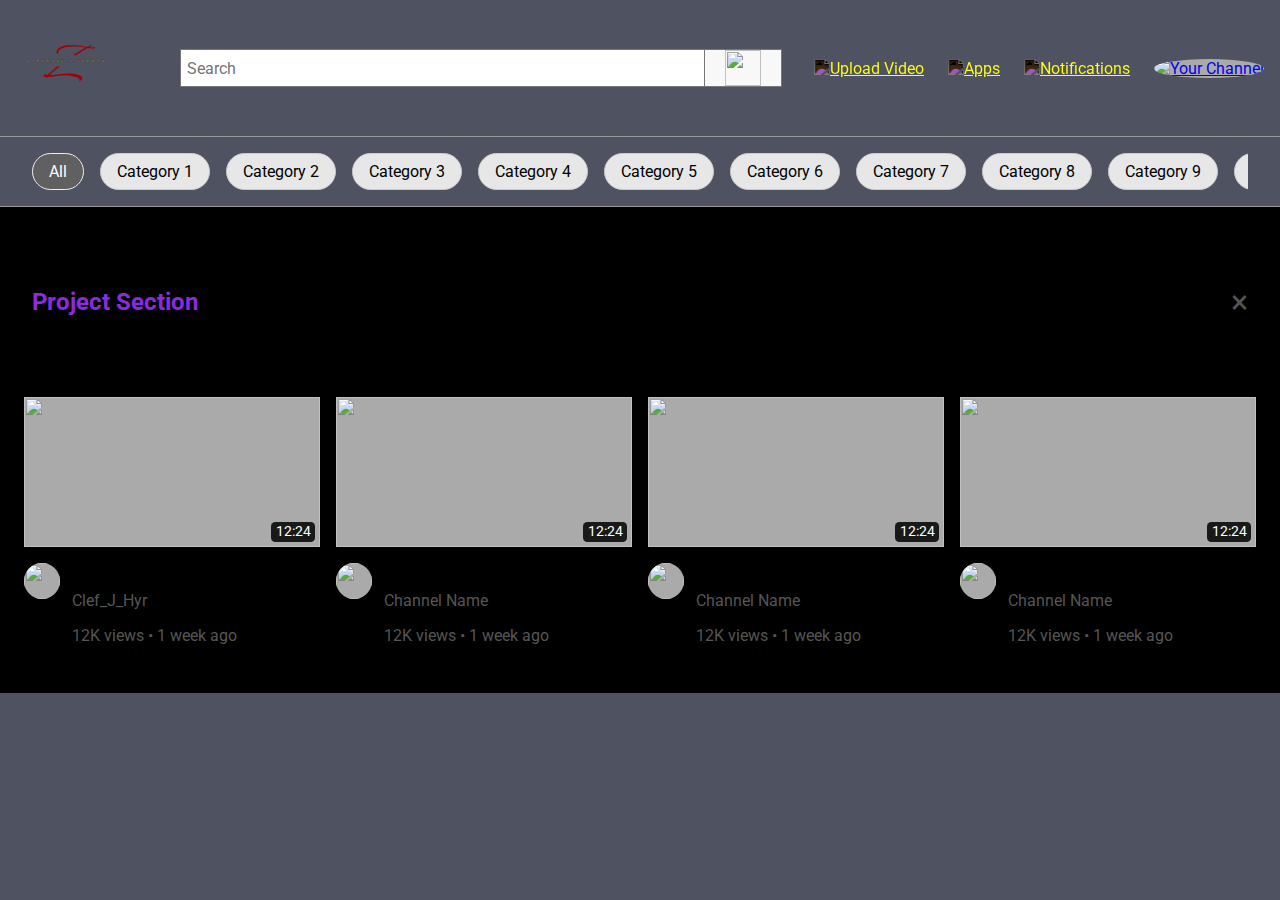
==== pages/Vid.html @ 7f9f7797 "Add files via upload" ====
<!--WebDevSimplified-->
<!DOCTYPE html>
<html lang="en">
<head>
    <meta charset="UTF-8">
    <meta name="viewport" content="width=device-width, initial-scale=1.0">
    <meta http-equiv="X-UA-Compatible" content="ie=edge">
    <link rel="stylesheet" href="VStyles.css">
    <link href="https://fonts.googleapis.com/css2?family=Roboto:wght@400;700&display=swap" rel="stylesheet">
    <title>Document</title>
    <style>
        .menu-icons img:not(.menu-channel-icon) {
            filter: invert(1);
        }
    </style>
</head>
<body>
    <header class="header">
        <a href="../index.html">
            <img src="../images/Logo/Zep_2.2.png" alt="CJZ Logo"class="CJZ-logo" />
            </a>
            <form class="search-bar">
                <input class="search-input" type="search"placeholder="Search" aria-label="Search" />
                <button type="submit" class="search-btn"> 
                    <img src="../icon/magnify.svg" style="width: 36px; height: 36px;" />
                </button>
                       </form>
        <div class="menu-icons">
        <a href="#">
            <img src="../icon/video-plus.svg" alt="Upload Video" style="width: 36px; height: 36px;" />
        </a>
        <a href="#">
            <img src="../icon/apps.svg" alt="Apps" style="width: 36px; height: 36px;" />
        </a>
        <a href="#">
            <img src="../icon/bell.svg" alt="Notifications" style="width: 36px; height: 36px;" />
        </a>
        <a href="#">
            <img class="menu-channel-icon" src="../images/YC.png" alt="Your Channel" style="width: 36px; height: 36px;" />
        </a>
    </div>
                </header>
    <div class="categories">
    <section class="category-section">
        <button class="category active">All</button>
        <button class="category">Category 1</button>
        <button class="category">Category 2</button>
        <button class="category">Category 3</button>
        <button class="category">Category 4</button>
        <button class="category">Category 5</button>
        <button class="category">Category 6</button>
        <button class="category">Category 7</button>
        <button class="category">Category 8</button>
        <button class="category">Category 9</button>
        <button class="category">Category 10</button>
</section>
    
    </div>
    <div class="videos">
        <section class="video-section">
            <h2 class="video-section-title">
                Project Section
                <button class="video-section-title-close">&times;</button> 
            </h2>
            <article class="video-container">
                <a href="#" class="thumbnail" data-duration="12:24">
                    <img class="thumbnail-image" src="http://unsplash.it/250/150?gravity=center" /></a>
                <div class="video-bottom-section">
                    <a href="#">
                        <img class="channel-icon" src="../images/YC.png" />
                             </a>
                    <div class="video-details">
                        <a href="#" class="video-title">Video Title</a>
                        <a href="#" class="video-channel-name">Clef_J_Hyr</a>
                        <div class="video-metadata">
                            <span>12K views</span>
                            •
                            <span>1 week ago</span>
                            
                            </div>
                    </div>
                    </div>


            </article>
            <article class="video-container">
                <a href="#" class="thumbnail" data-duration="12:24">
                    <img class="thumbnail-image" src="http://unsplash.it/250/150?gravity=center" /></a>
                <div class="video-bottom-section">
                    <a href="#">
                        <img class="channel-icon" src="http://unsplash.it/36/36?gravity=center" />
                             </a>
                    <div class="video-details">
                        <a href="#" class="video-title">Video Title</a>
                        <a href="#" class="video-channel-name">Channel Name</a>
                        <div class="video-metadata">
                            <span>12K views</span>
                            •
                            <span>1 week ago</span>
                            
                            </div>
                    </div>
                    </div>


            </article>
            <article class="video-container">
                <a href="#" class="thumbnail" data-duration="12:24">
                    <img class="thumbnail-image" src="http://unsplash.it/250/150?gravity=center" /></a>
                <div class="video-bottom-section">
                    <a href="#">
                        <img class="channel-icon" src="http://unsplash.it/36/36?gravity=center" />
                             </a>
                    <div class="video-details">
                        <a href="#" class="video-title">Video Title</a>
                        <a href="#" class="video-channel-name">Channel Name</a>
                        <div class="video-metadata">
                            <span>12K views</span>
                            •
                            <span>1 week ago</span>
                            
                            </div>
                    </div>
                    </div>


            </article>
            <article class="video-container">
                <a href="#" class="thumbnail" data-duration="12:24">
                    <img class="thumbnail-image" src="http://unsplash.it/250/150?gravity=center" /></a>
                <div class="video-bottom-section">
                    <a href="#">
                        <img class="channel-icon" src="http://unsplash.it/36/36?gravity=center" />
                             </a>
                    <div class="video-details">
                        <a href="#" class="video-title">Video Title</a>
                        <a href="#" class="video-channel-name">Channel Name</a>
                        <div class="video-metadata">
                            <span>12K views</span>
                            •
                            <span>1 week ago</span>
                            
                            </div>
                    </div>
                    </div>


            </article>
        </section>
</div>

</body>
</html>
---- pages/VStyles.css ----
/*WebDevSimplified*/
*, *::before, *::after {
    box-sizing: border-box;
    font-family: 'Roboto', Arial, Helvetica, sans-serif;
}


body {
    margin: 0;
    min-height: 100vh;
    width:100%;
    background-image: linear-gradient(rgba(4,9,30,0.7),rgba(4,9,30,0.7)),url(../images/BG.jpg);
    background-position: center;
    background-size: cover;
    position: relative;
}

.video-section { 
    display: grid;
    grid-template-columns: repeat(auto-fill, minmax(250px, 1fr));
    gap: 3rem 1rem;
    padding: 3rem 0;
    margin: 0 1.5rem; 
    border-top: 4px solid #CCC;

}

.video-section:first-child { 
    border-top: none;
}

.header {
    display: flex;
    justify-content: space-between;
    align-items: center;
    padding: 1rem;
}

.CJZ-logo {
    height: 100px;
    width: 100;
}

.search-bar {
    display: flex;
    flex-grow: 1;
    margin: 0 2rem 0 4rem;
}

.search-input {
    width: 100%;
    font-size: inherit;
    padding: .4em;
    border: 1px solid #777;
    border-top-right-radius: 0;
    border-bottom-right-radius: 0;
}

.search-btn {
    
    display: flex;
    align-items: center;
    padding: 0 1.25rem;
    border: 1px solid #777;
    background-color: #F8F8F8;
    border-left: none;
    border-top-left-radius: 0;
    border-bottom-left-radius: 0;
    cursor: pointer;
}

.search-btn:hover {
    background-color: #F0F0F0;
}
.menu-icons {
    display: grid;
    grid-template-columns: repeat(4, auto);
    align-items: center;
    gap: 1.5rem;
}

.menu-channel-icon {
    border-radius: 50%;
    width: .36px;
    height: .36px;
    background-color: #AAA;
}

.video-container {
    display: flex;
    flex-direction: column;
}

.thumbnail {
    position: relative;
    display: flex;
}

.thumbnail::before {
    content: attr(data-duration); /* Sets the content of the pseudo-element to the data-duration attribute */
    position: absolute;
    background-color: rgba(0, 0, 0, 0.85);
    color: white;
    right: 5px;
    bottom: 5px;
    padding: 0.1em 0.3em;
    border-radius: 0.3em;
    font-size: 0.9rem;
    /* Adjust other styles as needed for your design */
}
.thumbnail-image { 
    width: 100%;
    height: 100%;
    min-width: 250px;
    min-height: 150px;
    background-color: #AAA;
}

.video-bottom-section { 
    display: flex; 
    align-items: flex-start; 
    margin-top: 1rem;
}

.channel-icon { 
    margin-right: .75rem;
    border-radius: 50%;
    width: 36px;
    height: 36px;
    background-color: #AAA;
}

.video-details { 
    display: flex;
    flex-direction: column;
}

.video-title {
    font-size: 1.1rem;
    font-weight: bold;
    margin-bottom: .5rem;
    text-decoration: none;
    color: black;
}

.video-channel-name { 
    margin-bottom: 1rem;
    text-decoration: none;
    color:#555;
    transition: color 150ms;
}

.video-channel-name: hover {
    color：#111;
}

.video-channel-name,
.video-metadata { 
    color:#555;
}

.video-section-title { 
    grid-column: 1 / -1; 
    margin: -. 5rem 0; 
    display: flex;
    justify-content: space-between;
    align-items: center;
    padding: 0.5rem;
    color: blueviolet;
}

.video-section-title-close { 
    border: none;
    background: none;
    padding: 0; font-size: 2rem;
    color: #555;
    cursor: pointer;
}

.videos {/*bacground*/
    background-color: #000000;
}

.categories { 
    padding: 1rem 2rem; 
    border-top: 1px solid #999;
    border-bottom: 1px solid #999;
}

.category-section { 
    display: flex;
    overflow: hidden;
}

.category {
    margin-right: 1rem;
    word-wrap: none;
    white-space: nowrap;
    border: 1px solid #CCC;
    border-radius: 900px;
    background-color: #E7E7E7;
    padding: .5rem 1rem;
    font-size: inherit;
    cursor: pointer;
    transition: background-color 150ms;
}

.category: hover { 
    background-color: #DDD;
}

.category.active {
    background-color: #606060;
    color: white;
    border-color: #EEE;
}
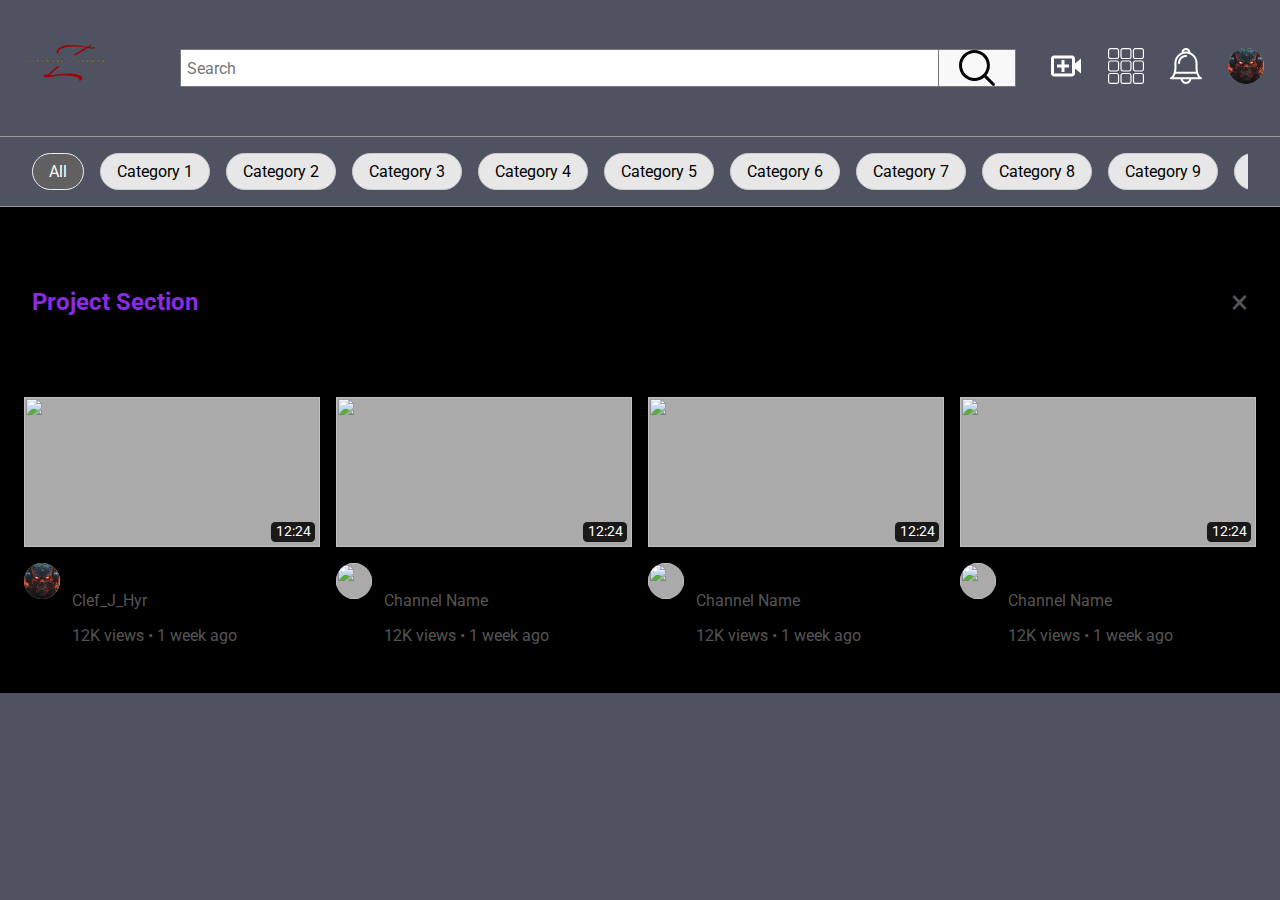
==== commit e7db0b91: "Update Vid.html" ====
--- a/pages/Vid.html
+++ b/pages/Vid.html
@@ -63,7 +63,7 @@
                 <button class="video-section-title-close">&times;</button> 
             </h2>
             <article class="video-container">
-                <a href="#" class="thumbnail" data-duration="12:24">
+                <a href="HW.html" class="thumbnail" data-duration="12:24">
                     <img class="thumbnail-image" src="http://unsplash.it/250/150?gravity=center" /></a>
                 <div class="video-bottom-section">
                     <a href="#">
@@ -150,4 +150,4 @@
 </div>
 
 </body>
-</html>+</html>
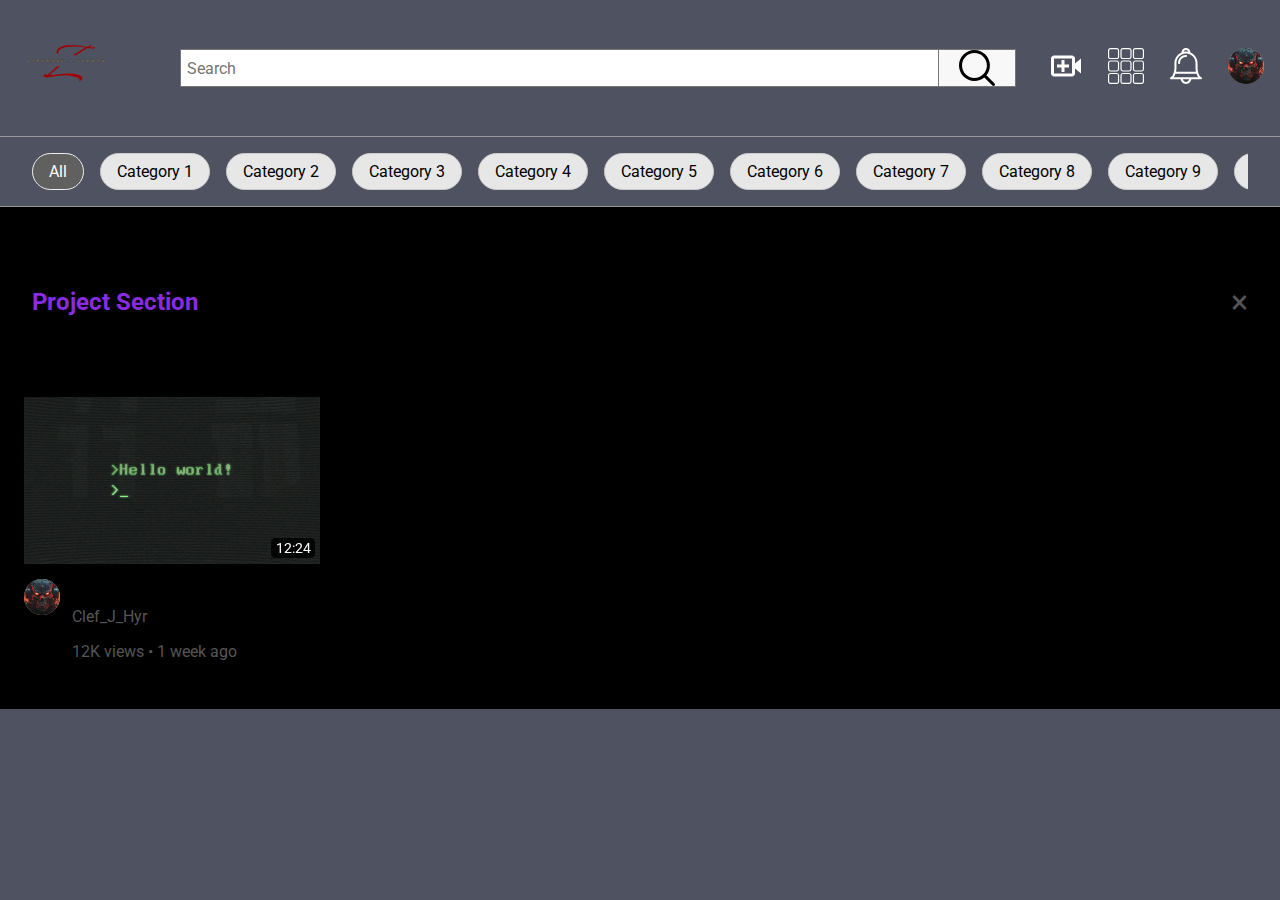
==== commit 9b763c4a: "Add files via upload" ====
--- a/pages/Vid.html
+++ b/pages/Vid.html
@@ -12,6 +12,9 @@
         .menu-icons img:not(.menu-channel-icon) {
             filter: invert(1);
         }
+        
+        
+    
     </style>
 </head>
 <body>
@@ -62,13 +65,21 @@
                 Project Section
                 <button class="video-section-title-close">&times;</button> 
             </h2>
+
+            <!-- Inserted video container with thumbnail -->
             <article class="video-container">
                 <a href="HW.html" class="thumbnail" data-duration="12:24">
-                    <img class="thumbnail-image" src="http://unsplash.it/250/150?gravity=center" /></a>
+                    <img src="" alt="Thumbnail Image" onerror="this.style.display='none';">
+                    <!-- Add your image source here -->
+                    <video id="myVideo" style="width: 100%; height: auto;">
+                        <source src="../Videos/hello_world.mp4" type="video/mp4">
+                        Your browser does not support the video tag.
+                    </video>
+                </a>
                 <div class="video-bottom-section">
                     <a href="#">
                         <img class="channel-icon" src="../images/YC.png" />
-                             </a>
+                    </a>
                     <div class="video-details">
                         <a href="#" class="video-title">Video Title</a>
                         <a href="#" class="video-channel-name">Clef_J_Hyr</a>
@@ -76,78 +87,30 @@
                             <span>12K views</span>
                             •
                             <span>1 week ago</span>
-                            
-                            </div>
+                        </div>
                     </div>
-                    </div>
-
-
+                </div>
             </article>
-            <article class="video-container">
-                <a href="#" class="thumbnail" data-duration="12:24">
-                    <img class="thumbnail-image" src="http://unsplash.it/250/150?gravity=center" /></a>
-                <div class="video-bottom-section">
-                    <a href="#">
-                        <img class="channel-icon" src="http://unsplash.it/36/36?gravity=center" />
-                             </a>
-                    <div class="video-details">
-                        <a href="#" class="video-title">Video Title</a>
-                        <a href="#" class="video-channel-name">Channel Name</a>
-                        <div class="video-metadata">
-                            <span>12K views</span>
-                            •
-                            <span>1 week ago</span>
-                            
-                            </div>
-                    </div>
-                    </div>
-
-
-            </article>
-            <article class="video-container">
-                <a href="#" class="thumbnail" data-duration="12:24">
-                    <img class="thumbnail-image" src="http://unsplash.it/250/150?gravity=center" /></a>
-                <div class="video-bottom-section">
-                    <a href="#">
-                        <img class="channel-icon" src="http://unsplash.it/36/36?gravity=center" />
-                             </a>
-                    <div class="video-details">
-                        <a href="#" class="video-title">Video Title</a>
-                        <a href="#" class="video-channel-name">Channel Name</a>
-                        <div class="video-metadata">
-                            <span>12K views</span>
-                            •
-                            <span>1 week ago</span>
-                            
-                            </div>
-                    </div>
-                    </div>
-
-
-            </article>
-            <article class="video-container">
-                <a href="#" class="thumbnail" data-duration="12:24">
-                    <img class="thumbnail-image" src="http://unsplash.it/250/150?gravity=center" /></a>
-                <div class="video-bottom-section">
-                    <a href="#">
-                        <img class="channel-icon" src="http://unsplash.it/36/36?gravity=center" />
-                             </a>
-                    <div class="video-details">
-                        <a href="#" class="video-title">Video Title</a>
-                        <a href="#" class="video-channel-name">Channel Name</a>
-                        <div class="video-metadata">
-                            <span>12K views</span>
-                            •
-                            <span>1 week ago</span>
-                            
-                            </div>
-                    </div>
-                    </div>
-
-
-            </article>
+            
+            
         </section>
 </div>
+<script>
+        document.addEventListener('DOMContentLoaded', function () {
+            var videoContainer = document.querySelector('.video-container');
+            var video = document.getElementById('myVideo');
 
+            videoContainer.addEventListener('mouseenter', function () {
+                videoContainer.style.borderRadius = '0'; // Unround the corners
+                video.play();
+            });
+
+            videoContainer.addEventListener('mouseleave', function () {
+                videoContainer.style.borderRadius = '10px'; // Round the corners
+                video.pause();
+                video.currentTime = 0;
+            });
+        });
+    </script>
 </body>
-</html>
+</html>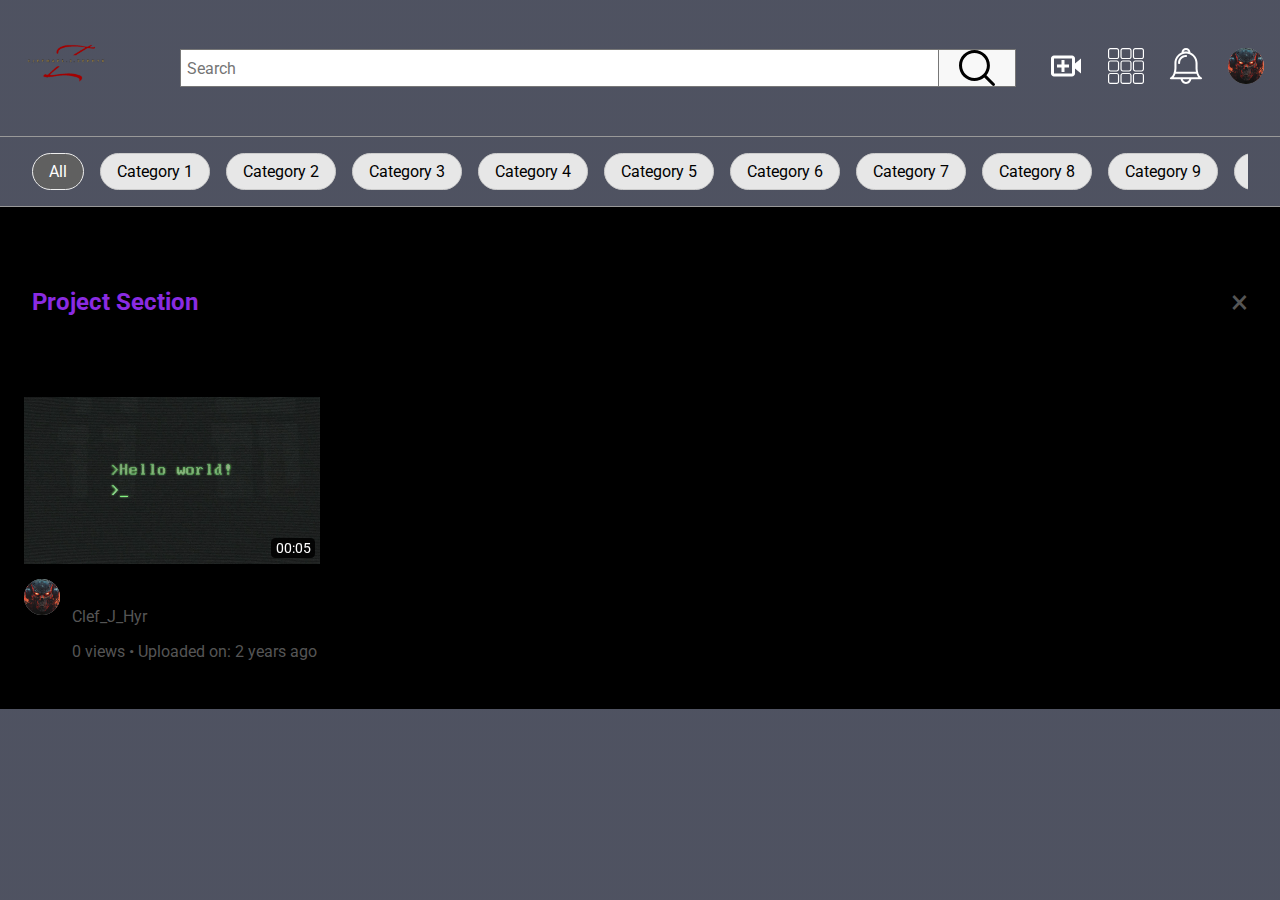
==== commit f3cc5772: "Add files via upload" ====
--- a/pages/Vid.html
+++ b/pages/Vid.html
@@ -67,34 +67,43 @@
             </h2>
 
             <!-- Inserted video container with thumbnail -->
-            <article class="video-container">
-                <a href="HW.html" class="thumbnail" data-duration="12:24">
-                    <img src="" alt="Thumbnail Image" onerror="this.style.display='none';">
-                    <!-- Add your image source here -->
-                    <video id="myVideo" style="width: 100%; height: auto;">
-                        <source src="../Videos/hello_world.mp4" type="video/mp4">
-                        Your browser does not support the video tag.
-                    </video>
-                </a>
-                <div class="video-bottom-section">
-                    <a href="#">
-                        <img class="channel-icon" src="../images/YC.png" />
-                    </a>
-                    <div class="video-details">
-                        <a href="#" class="video-title">Video Title</a>
-                        <a href="#" class="video-channel-name">Clef_J_Hyr</a>
-                        <div class="video-metadata">
-                            <span>12K views</span>
-                            •
-                            <span>1 week ago</span>
-                        </div>
-                    </div>
-                </div>
-            </article>
+<article class="video-container">
+    <a href="HelloW.html" class="thumbnail" data-duration="">
+        <img src="" alt="Thumbnail Image" onerror="this.style.display='none';">
+        <!-- Add your image source here -->
+        <video id="myVideo" style="width: 100%; height: auto;">
+            <source src="../Videos/hello_world.mp4" type="video/mp4">
+            Your browser does not support the video tag.
+        </video>
+    </a>
+    <div class="video-bottom-section">
+        <a href="#">
+            <img class="channel-icon" src="../images/YC.png" />
+        </a>
+        <div class="video-details">
+            <a href="#" class="video-title">Video Title</a>
+            <a href="#" class="video-channel-name">Clef_J_Hyr</a>
+            <div class="video-metadata">
+                <span id="viewCount">0 views</span>
+                •
+                <span id="uploadDate" data-upload-date="2024-01-08">Uploaded on: Loading...</span>
+                <!-- Set data-upload-date attribute with the upload date -->
+            </div>
+        </div>
+    </div>
+</article>
+
+
+
+
+
+
             
             
         </section>
 </div>
+    
+    <!--autopla on mouse-->
 <script>
         document.addEventListener('DOMContentLoaded', function () {
             var videoContainer = document.querySelector('.video-container');
@@ -112,5 +121,102 @@
             });
         });
     </script>
+    <!--Vid duration-->
+<script>
+    document.addEventListener('DOMContentLoaded', function() {
+        var video = document.getElementById('myVideo');
+        video.addEventListener('loadedmetadata', function() {
+            var duration = video.duration;
+            var thumbnail = document.querySelector('.thumbnail');
+            thumbnail.dataset.duration = formatDuration(duration);
+        });
+        
+        function formatDuration(duration) {
+            var totalSeconds = Math.abs(Math.floor(duration));
+            var minutes = Math.floor(totalSeconds / 60);
+            var seconds = totalSeconds % 60;
+            return (duration < 0 ? '-' : '') + 
+                   ('0' + minutes).slice(-2) + ':' + 
+                   ('0' + seconds).slice(-2);
+        }
+    });
+</script>
+<!--whenT up-->
+
+<script>
+    function isLeapYear(year) {
+        if (year % 4 === 0) {
+            if (year % 100 === 0) {
+                if (year % 400 === 0) {
+                    return true;
+                } else {
+                    return false;
+                }
+            } else {
+                return true;
+            }
+        } else {
+            return false;
+        }
+    }
+
+    function daysInMonth(year, month) {
+        if ([1, 3, 5, 7, 8, 10, 12].includes(month)) {
+            return 31;
+        } else if ([4, 6, 9, 11].includes(month)) {
+            return 30;
+        } else if (month === 2) {
+            return isLeapYear(year) ? 29 : 28;
+        }
+    }
+
+    function timeElapsed(uploadDate) {
+        var currentDate = new Date();
+        var delta = Math.floor((currentDate - uploadDate) / (1000 * 60 * 60 * 24)); // difference in days
+
+        var years = Math.floor(delta / 365);
+        var months = Math.floor((delta % 365) / 30);
+        var days = delta % 365 % 30;
+
+        if (years > 0) {
+            return years + " year" + (years > 1 ? "s" : "") + " ago";
+        } else if (months > 0) {
+            return months + " month" + (months > 1 ? "s" : "") + " ago";
+        } else {
+            return days + " day" + (days > 1 ? "s" : "") + " ago";
+        }
+    }
+
+    // Extracting the upload date from the HTML element
+    var uploadDateString = document.getElementById("uploadDate").getAttribute("data-upload-date");
+    var uploadDate = new Date(uploadDateString);
+
+    // Example usage
+    document.getElementById("uploadDate").textContent = "Uploaded on: " + timeElapsed(uploadDate);
+</script>
+
+    
+    <!--Vid Counter-->
+
+<script>
+        // Get the view count from localStorage or default to 0
+        let viewCount = localStorage.getItem('viewCount') || 0;
+
+        // Update the view count display
+        document.getElementById('viewCount').textContent = viewCount + ' views';
+
+        // Function to increment view count and update display
+        function incrementViewCount() {
+            viewCount++;
+            localStorage.setItem('viewCount', viewCount);
+            document.getElementById('viewCount').textContent = viewCount + ' views';
+        }
+
+        // Attach an event listener to the video element to increment view count when the video starts playing
+        document.getElementById('myVideo').addEventListener('play', incrementViewCount);
+    </script>
+    
+    
+    
 </body>
 </html>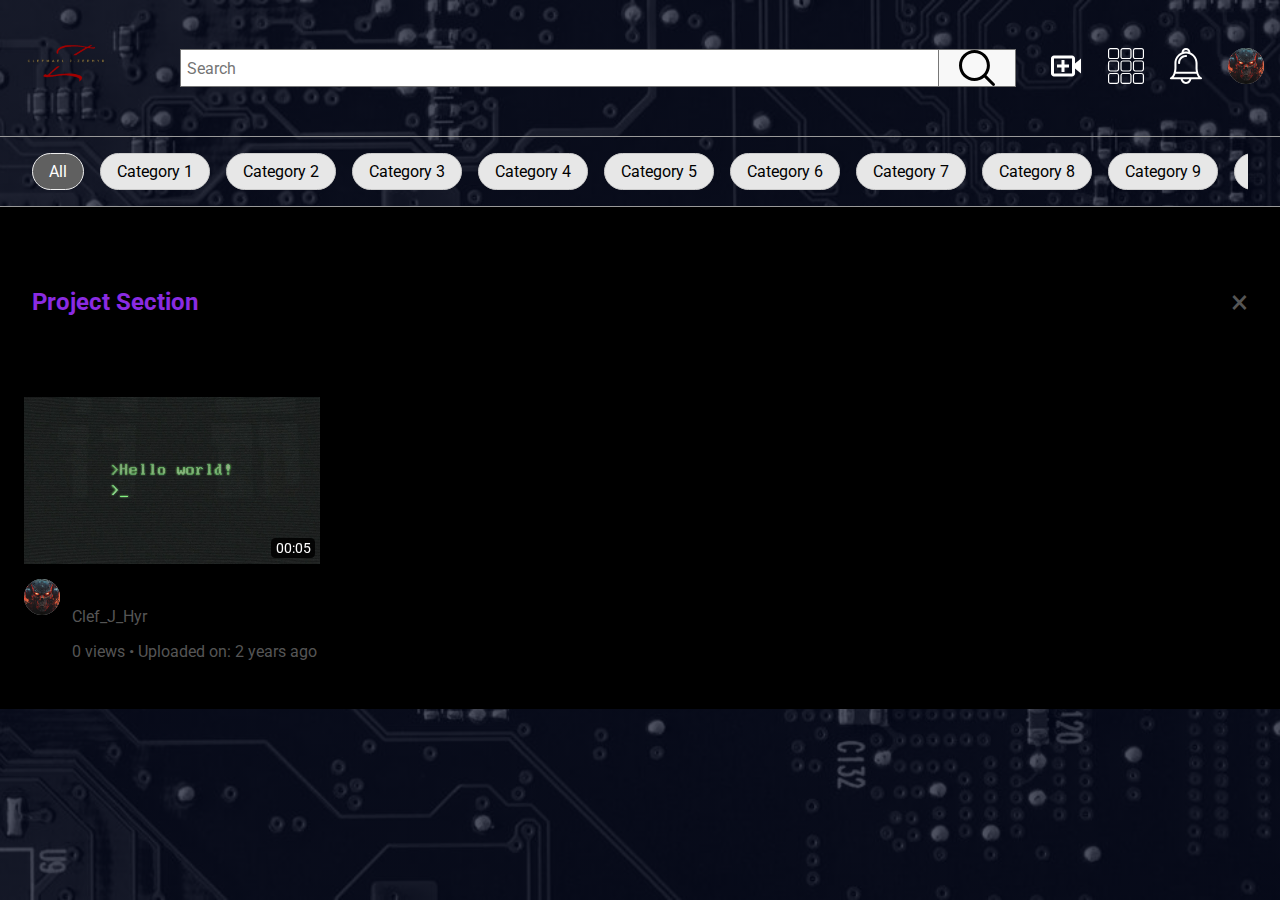
==== commit e0c734a5: "Update Vid.html" ====
--- a/pages/Vid.html
+++ b/pages/Vid.html
@@ -199,24 +199,51 @@
     <!--Vid Counter-->
 
 <script>
-        // Get the view count from localStorage or default to 0
-        let viewCount = localStorage.getItem('viewCount') || 0;
-
-        // Update the view count display
+    // Function to get the value of a cookie
+    function getCookie(name) {
+        var nameEQ = name + "=";
+        var cookies = document.cookie.split(';');
+        for (var i = 0; i < cookies.length; i++) {
+            var cookie = cookies[i];
+            while (cookie.charAt(0) == ' ') {
+                cookie = cookie.substring(1, cookie.length);
+            }
+            if (cookie.indexOf(nameEQ) == 0) {
+                return cookie.substring(nameEQ.length, cookie.length);
+            }
+        }
+        return null;
+    }
+
+    // Function to set a cookie
+    function setCookie(name, value, days) {
+        var expires = "";
+        if (days) {
+            var date = new Date();
+            date.setTime(date.getTime() + (days * 24 * 60 * 60 * 1000));
+            expires = "; expires=" + date.toUTCString();
+        }
+        document.cookie = name + "=" + value + expires + "; path=/";
+    }
+
+    // Get the view count from cookie or default to 0
+    let viewCount = parseInt(getCookie('viewCount')) || 0;
+
+    // Update the view count display
+    document.getElementById('viewCount').textContent = viewCount + ' views';
+
+    // Function to increment view count and update display
+    function incrementViewCount() {
+        viewCount++;
+        setCookie('viewCount', viewCount, 365); // Set cookie to expire in 365 days
         document.getElementById('viewCount').textContent = viewCount + ' views';
-
-        // Function to increment view count and update display
-        function incrementViewCount() {
-            viewCount++;
-            localStorage.setItem('viewCount', viewCount);
-            document.getElementById('viewCount').textContent = viewCount + ' views';
-        }
-
-        // Attach an event listener to the video element to increment view count when the video starts playing
-        document.getElementById('myVideo').addEventListener('play', incrementViewCount);
-    </script>
+    }
+
+    // Attach an event listener to the video element to increment view count when the video starts playing
+    document.getElementById('myVideo').addEventListener('play', incrementViewCount);
+</script>
     
     
     
 </body>
-</html>+</html>
